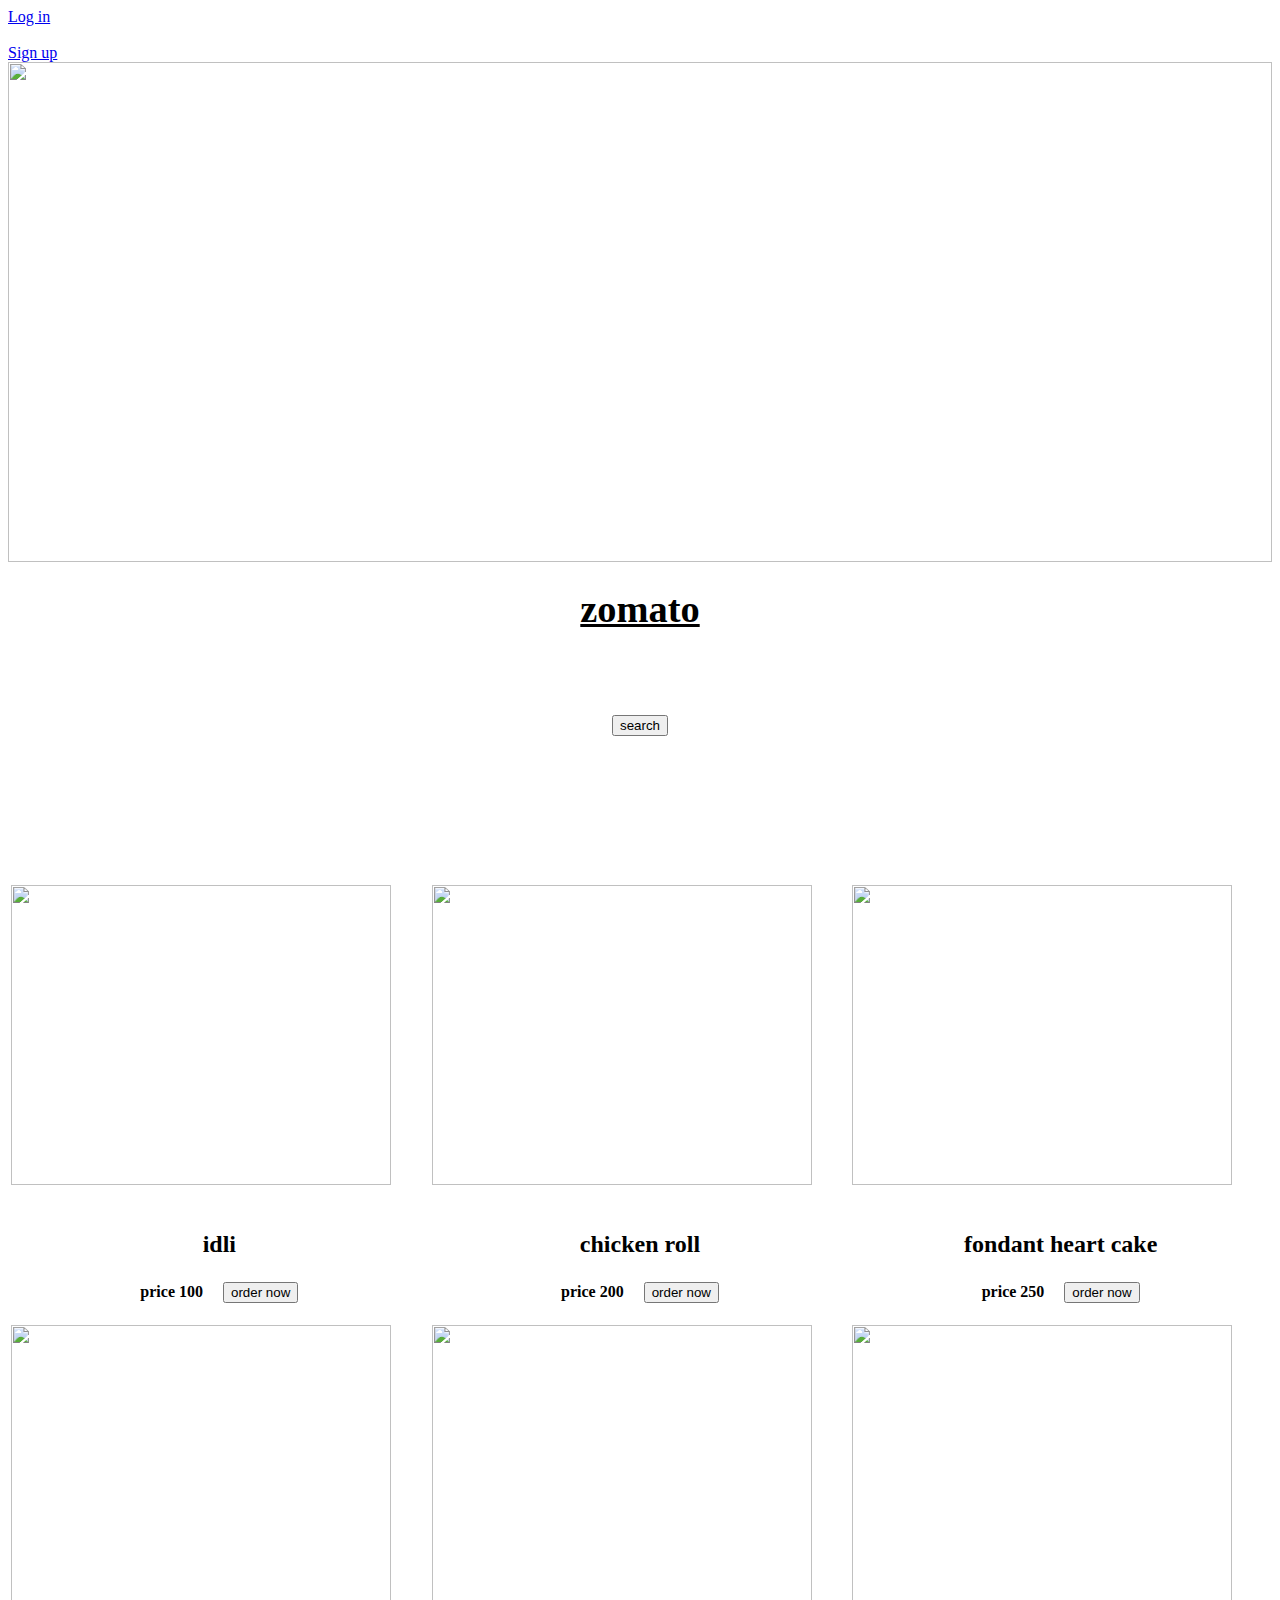
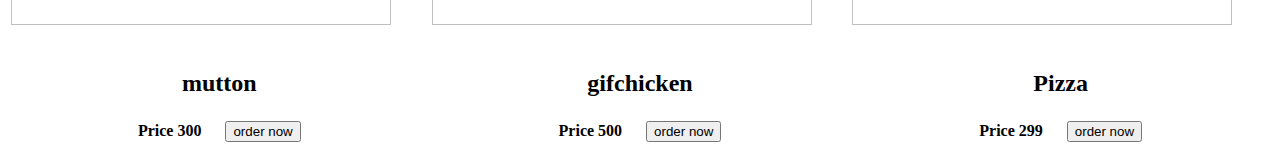
==== index.html.html @ c028f40b "Add files via upload" ====
<!DOCTYPE html>
<html lang="en">
<head>
    <meta charset="UTF-8">
    <meta name="viewport" content="width=device-width, initial-scale=1.0">
    <title>ZOMATO</title>   
</head>
<body bgcolor="white"> <a href="http://127.0.0.1:5501/login.html">Log in</a><br><br> 
     <a href="register.html">Sign up</a>
   <table>
    <img width="100%" height="500px" src="Zomato1.jpg"  alt="" >
    <h1 align="center"><big><u>zomato</u></big></h1><br><br>
    <h2 align ="center"><a href="https://www.zomato.com/"><button>search</button></a></h2>
    <tr>
    <td>&nbsp;&nbsp;&nbsp;&nbsp;&nbsp;&nbsp;&nbsp;&nbsp;&nbsp;&nbsp;&nbsp;&nbsp;&nbsp;&nbsp;&nbsp;&nbsp;
        <img src="idli10.webp" width="380px" height="300px" alt="">
        &nbsp;&nbsp;&nbsp;&nbsp;&nbsp;&nbsp;&nbsp;&nbsp;&nbsp;&nbsp;&nbsp;&nbsp;&nbsp;&nbsp;
        &nbsp;&nbsp;</td>
        <td>&nbsp;&nbsp;&nbsp;&nbsp;&nbsp;&nbsp;&nbsp;&nbsp;&nbsp;&nbsp;&nbsp;&nbsp;&nbsp;&nbsp;&nbsp;&nbsp;
            <img src="roll15.jpg" width="380px" height="300px" alt="">
            &nbsp;&nbsp;&nbsp;&nbsp;&nbsp;&nbsp;&nbsp;&nbsp;&nbsp;&nbsp;&nbsp;&nbsp;&nbsp;&nbsp;&nbsp;&nbsp;
        </td>
        <td>&nbsp;&nbsp;&nbsp;&nbsp;&nbsp;&nbsp;&nbsp;&nbsp;&nbsp;&nbsp;&nbsp;&nbsp;&nbsp;&nbsp;&nbsp;&nbsp;
             <img src="Fish17.jpg" width="380px" height="300" alt="">
             &nbsp;&nbsp;&nbsp;&nbsp;&nbsp;&nbsp;&nbsp;&nbsp;&nbsp;&nbsp;&nbsp;&nbsp;&nbsp;&nbsp;&nbsp;&nbsp;
        </td>
    </tr><br><br>
    <tr>
        <td><center><label for=""><h2>idli</h2></label></center></td>
        <td><center><label for=""><h2>chicken roll</h2></label></center></td>
        <td><center><label for=""><h2>fondant heart cake</h2></label></center></td>
    </tr>
    <tr>
        <th><center><label for="">price 100</label>&nbsp;&nbsp;&nbsp;&nbsp;&nbsp;<a href="#"><button>order now</button></a></center></th>
        <th><center><label for="">price 200</label>&nbsp;&nbsp;&nbsp;&nbsp;&nbsp;<a href="#"><button>order now</button></a></center></th>
        <th><center><label for="">price 250</label>&nbsp;&nbsp;&nbsp;&nbsp;&nbsp;<a href="#"><button>order now</button></a></center></th>
    </tr>
    <tr>
        <td>&nbsp;&nbsp;&nbsp;&nbsp;&nbsp;&nbsp;&nbsp;&nbsp;&nbsp;&nbsp;&nbsp;&nbsp;&nbsp;&nbsp;&nbsp;&nbsp;&nbsp;&nbsp;&nbsp;&nbsp;
            <img height="300px" width="380px"  src="mutton17.jpg" alt="">
            &nbsp;&nbsp;&nbsp;&nbsp;&nbsp;&nbsp;&nbsp;&nbsp;&nbsp;&nbsp;&nbsp;&nbsp;&nbsp;&nbsp;&nbsp;&nbsp;&nbsp;&nbsp;&nbsp;&nbsp;
        </td>
        <td>&nbsp;&nbsp;&nbsp;&nbsp;&nbsp;&nbsp;&nbsp;&nbsp;&nbsp;&nbsp;&nbsp;&nbsp;&nbsp;&nbsp;&nbsp;&nbsp;&nbsp;&nbsp;&nbsp;&nbsp;
            <img height="300px" width="380px"  src="gifchicken.gif" alt="">
            &nbsp;&nbsp;&nbsp;&nbsp;&nbsp;&nbsp;&nbsp;&nbsp;&nbsp;&nbsp;&nbsp;&nbsp;&nbsp;&nbsp;&nbsp;&nbsp;&nbsp;&nbsp;&nbsp;&nbsp;
        </td>
        <td>&nbsp;&nbsp;&nbsp;&nbsp;&nbsp;&nbsp;&nbsp;&nbsp;&nbsp;&nbsp;&nbsp;&nbsp;&nbsp;&nbsp;&nbsp;&nbsp;&nbsp;&nbsp;&nbsp;&nbsp;
            <img height="300px" width="380px"  src="Pizza18.jpg" alt="">
            &nbsp;&nbsp;&nbsp;&nbsp;&nbsp;&nbsp;&nbsp;&nbsp;&nbsp;&nbsp;&nbsp;&nbsp;&nbsp;&nbsp;&nbsp;&nbsp;&nbsp;&nbsp;&nbsp;&nbsp;
        </td>
    </tr><br><br>
    <tr>
        <td> <center><label for=""><h2>mutton</h2></label></center></td>
       <td> <center><label for=""><h2>gifchicken</h2></label></td></center>
       <td> <center><label for=""><h2>Pizza</h2></label></td></center>
    </tr>
    <tr>
        <th><center><label for="">Price 300</label>&nbsp;&nbsp;&nbsp;&nbsp;&nbsp; <a href="#"> <button>order now</button></center></th>
        <th><center><label for="">Price 500</label>&nbsp;&nbsp;&nbsp;&nbsp;&nbsp; <a href="#"> <button>order now</button></center></th>
        <th><center><label for="">Price 299</label>&nbsp;&nbsp;&nbsp;&nbsp;&nbsp; <a href="#"> <button>order now</button></center></th>
    </tr><br><br>
    <tr>
   </table>
</body>
</html>
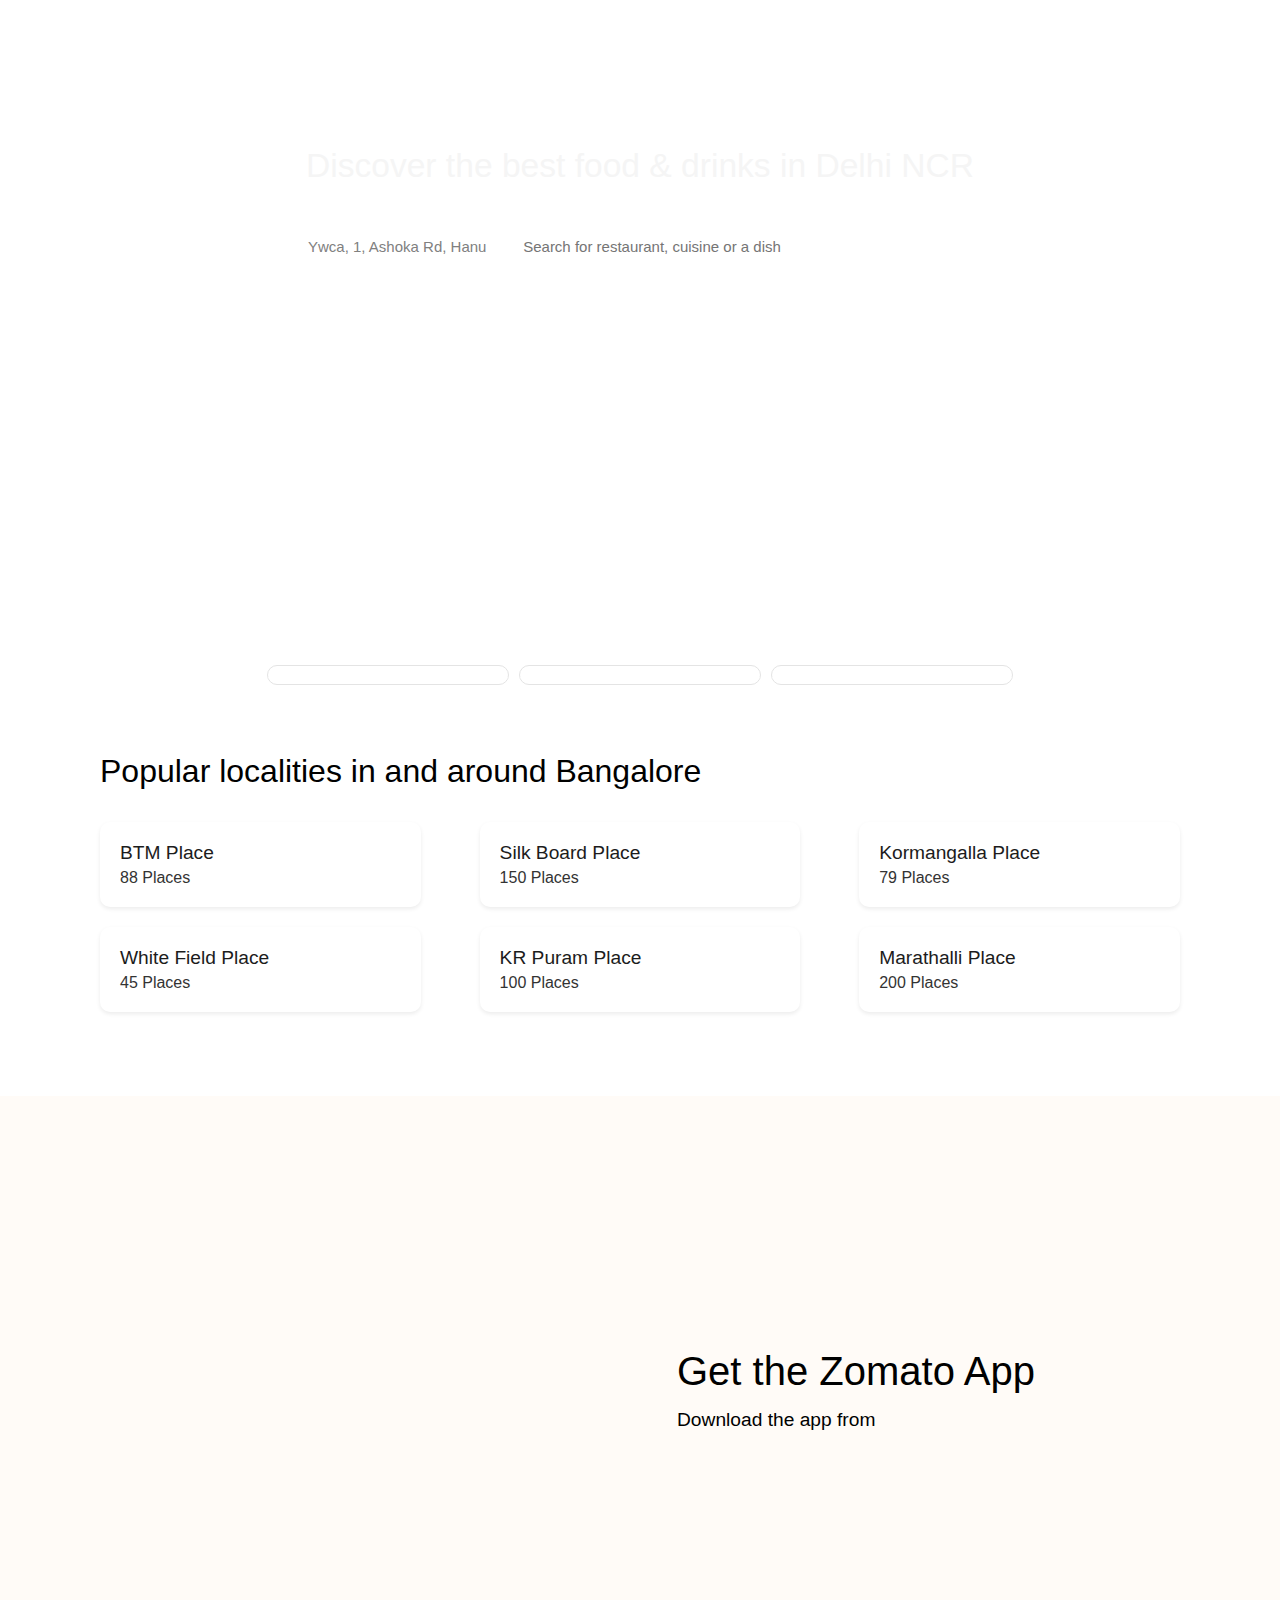
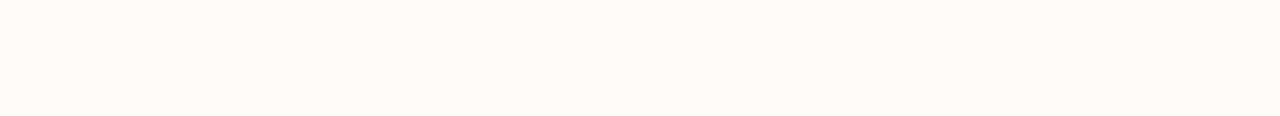
==== commit 348c51f9: "Add files via upload" ====
--- a/index.html.html
+++ b/index.html.html
@@ -2,64 +2,115 @@
 <html lang="en">
 <head>
     <meta charset="UTF-8">
+    <meta http-equiv="X-UA-Compatible" content="IE=edge">
     <meta name="viewport" content="width=device-width, initial-scale=1.0">
-    <title>ZOMATO</title>   
+    <title>Zomato</title>
+    <link rel="shortcut icon" href="https://b.zmtcdn.com/images/logo/zomato_logo_2017.png" type="image/x-icon">
+    <link rel="stylesheet" href="style.css">
+   
 </head>
-<body bgcolor="white"> <a href="http://127.0.0.1:5501/login.html">Log in</a><br><br> 
-     <a href="register.html">Sign up</a>
-   <table>
-    <img width="100%" height="500px" src="Zomato1.jpg"  alt="" >
-    <h1 align="center"><big><u>zomato</u></big></h1><br><br>
-    <h2 align ="center"><a href="https://www.zomato.com/"><button>search</button></a></h2>
-    <tr>
-    <td>&nbsp;&nbsp;&nbsp;&nbsp;&nbsp;&nbsp;&nbsp;&nbsp;&nbsp;&nbsp;&nbsp;&nbsp;&nbsp;&nbsp;&nbsp;&nbsp;
-        <img src="idli10.webp" width="380px" height="300px" alt="">
-        &nbsp;&nbsp;&nbsp;&nbsp;&nbsp;&nbsp;&nbsp;&nbsp;&nbsp;&nbsp;&nbsp;&nbsp;&nbsp;&nbsp;
-        &nbsp;&nbsp;</td>
-        <td>&nbsp;&nbsp;&nbsp;&nbsp;&nbsp;&nbsp;&nbsp;&nbsp;&nbsp;&nbsp;&nbsp;&nbsp;&nbsp;&nbsp;&nbsp;&nbsp;
-            <img src="roll15.jpg" width="380px" height="300px" alt="">
-            &nbsp;&nbsp;&nbsp;&nbsp;&nbsp;&nbsp;&nbsp;&nbsp;&nbsp;&nbsp;&nbsp;&nbsp;&nbsp;&nbsp;&nbsp;&nbsp;
-        </td>
-        <td>&nbsp;&nbsp;&nbsp;&nbsp;&nbsp;&nbsp;&nbsp;&nbsp;&nbsp;&nbsp;&nbsp;&nbsp;&nbsp;&nbsp;&nbsp;&nbsp;
-             <img src="Fish17.jpg" width="380px" height="300" alt="">
-             &nbsp;&nbsp;&nbsp;&nbsp;&nbsp;&nbsp;&nbsp;&nbsp;&nbsp;&nbsp;&nbsp;&nbsp;&nbsp;&nbsp;&nbsp;&nbsp;
-        </td>
-    </tr><br><br>
-    <tr>
-        <td><center><label for=""><h2>idli</h2></label></center></td>
-        <td><center><label for=""><h2>chicken roll</h2></label></center></td>
-        <td><center><label for=""><h2>fondant heart cake</h2></label></center></td>
-    </tr>
-    <tr>
-        <th><center><label for="">price 100</label>&nbsp;&nbsp;&nbsp;&nbsp;&nbsp;<a href="#"><button>order now</button></a></center></th>
-        <th><center><label for="">price 200</label>&nbsp;&nbsp;&nbsp;&nbsp;&nbsp;<a href="#"><button>order now</button></a></center></th>
-        <th><center><label for="">price 250</label>&nbsp;&nbsp;&nbsp;&nbsp;&nbsp;<a href="#"><button>order now</button></a></center></th>
-    </tr>
-    <tr>
-        <td>&nbsp;&nbsp;&nbsp;&nbsp;&nbsp;&nbsp;&nbsp;&nbsp;&nbsp;&nbsp;&nbsp;&nbsp;&nbsp;&nbsp;&nbsp;&nbsp;&nbsp;&nbsp;&nbsp;&nbsp;
-            <img height="300px" width="380px"  src="mutton17.jpg" alt="">
-            &nbsp;&nbsp;&nbsp;&nbsp;&nbsp;&nbsp;&nbsp;&nbsp;&nbsp;&nbsp;&nbsp;&nbsp;&nbsp;&nbsp;&nbsp;&nbsp;&nbsp;&nbsp;&nbsp;&nbsp;
-        </td>
-        <td>&nbsp;&nbsp;&nbsp;&nbsp;&nbsp;&nbsp;&nbsp;&nbsp;&nbsp;&nbsp;&nbsp;&nbsp;&nbsp;&nbsp;&nbsp;&nbsp;&nbsp;&nbsp;&nbsp;&nbsp;
-            <img height="300px" width="380px"  src="gifchicken.gif" alt="">
-            &nbsp;&nbsp;&nbsp;&nbsp;&nbsp;&nbsp;&nbsp;&nbsp;&nbsp;&nbsp;&nbsp;&nbsp;&nbsp;&nbsp;&nbsp;&nbsp;&nbsp;&nbsp;&nbsp;&nbsp;
-        </td>
-        <td>&nbsp;&nbsp;&nbsp;&nbsp;&nbsp;&nbsp;&nbsp;&nbsp;&nbsp;&nbsp;&nbsp;&nbsp;&nbsp;&nbsp;&nbsp;&nbsp;&nbsp;&nbsp;&nbsp;&nbsp;
-            <img height="300px" width="380px"  src="Pizza18.jpg" alt="">
-            &nbsp;&nbsp;&nbsp;&nbsp;&nbsp;&nbsp;&nbsp;&nbsp;&nbsp;&nbsp;&nbsp;&nbsp;&nbsp;&nbsp;&nbsp;&nbsp;&nbsp;&nbsp;&nbsp;&nbsp;
-        </td>
-    </tr><br><br>
-    <tr>
-        <td> <center><label for=""><h2>mutton</h2></label></center></td>
-       <td> <center><label for=""><h2>gifchicken</h2></label></td></center>
-       <td> <center><label for=""><h2>Pizza</h2></label></td></center>
-    </tr>
-    <tr>
-        <th><center><label for="">Price 300</label>&nbsp;&nbsp;&nbsp;&nbsp;&nbsp; <a href="#"> <button>order now</button></center></th>
-        <th><center><label for="">Price 500</label>&nbsp;&nbsp;&nbsp;&nbsp;&nbsp; <a href="#"> <button>order now</button></center></th>
-        <th><center><label for="">Price 299</label>&nbsp;&nbsp;&nbsp;&nbsp;&nbsp; <a href="#"> <button>order now</button></center></th>
-    </tr><br><br>
-    <tr>
-   </table>
+<body>
+    <header>
+        <div class="nav">
+            <div>
+                <p>Get The App</p>
+            </div>
+            <ul class="nav-bar">
+                <li>Add Restaurant</li>
+                <li>Log in</li>
+                <li>Sign up</li>
+            </ul>
+        </div>
+        <div class="head">
+            <img class="logo" src="https://b.zmtcdn.com/web_assets/8313a97515fcb0447d2d77c276532a511583262271.png" alt="">
+            <h3>Discover the best food & drinks in Delhi NCR</h3>
+            <div class="search">
+                <div class="search-item">
+                    <i class="fas fa-map-marker-alt"></i>
+                    <p>Ywca, 1, Ashoka Rd, Hanu</p>
+                </div>
+                <div class="search-item">
+                    <i class="fas fa-search"></i>
+                    <input type="text" placeholder="Search for restaurant, cuisine or a dish">
+                </div>
+            </div>
+        </div>
+        <div class="header-image">
+            <img src="https://b.zmtcdn.com/web_assets/81f3ff974d82520780078ba1cfbd453a1583259680.png" alt="">
+        </div>
+    </header>
+
+    <!-- Section 1 -->
+    <section class="section-1">
+        <div class="section-1-item">
+            <div class="items-details"><p>Order Food Online</p></div>
+           <a href="https://www.zomato.com/bangalore/order-food-online?delivery_subzone=3655"><img src="https://b.zmtcdn.com/webFrontend/e5b8785c257af2a7f354f1addaf37e4e1647364814.jpeg?output-format=webp&fit=around|402:360&crop=402:360;*,*
+            " alt=""></a>
+        </div>
+        <div class="section-1-item">
+            <div class="items-details"><p>Dining Out</p></div>
+            <a href="https://www.zomato.com/bangalore/dine-out"><img src="https://b.zmtcdn.com/webFrontend/d026b357feb0d63c997549f6398da8cc1647364915.jpeg?output-format=webp&fit=around|402:360&crop=402:360;*,*
+            " alt=""></a>
+        </div>
+        <div class="section-1-item">
+            <div class="items-details"><p>Nightlife & Club</p></div>
+            <a href="https://www.zomato.com/bangalore/drinks-and-nightlife"><img src="https://b.zmtcdn.com/webFrontend/d9d80ef91cb552e3fdfadb3d4f4379761647365057.jpeg?output-format=webp&fit=around|402:360&crop=402:360;*,*
+            " alt=""></a>
+        </div>
+    </section>
+
+    <!-- SECTION 2 -->
+    <section class="section-2">
+        <div class="section-2-heading">
+            <p>Popular localities in and around Bangalore</p>
+        </div>
+        <div class="section-2-container">
+            <div class="section-2-items">
+                <div class="section-2-item">
+                    <p class="item-head">BTM Place</p>
+                    <p class="item-subhead">88 Places</p>
+                </div>
+                <div class="section-2-item">
+                    <p class="item-head">Silk Board Place</p>
+                    <p class="item-subhead">150 Places</p>
+                </div>
+                <div class="section-2-item">
+                    <p class="item-head">Kormangalla Place</p>
+                    <p class="item-subhead">79 Places</p>
+                </div>
+                <div class="section-2-item">
+                    <p class="item-head">White Field Place</p>
+                    <p class="item-subhead">45 Places</p>
+                </div>
+                <div class="section-2-item">
+                    <p class="item-head">KR Puram Place</p>
+                    <p class="item-subhead">100 Places</p>
+                </div>
+                <div class="section-2-item">
+                    <p class="item-head">Marathalli Place</p>
+                    <p class="item-subhead">200 Places</p>
+                </div>
+            </div>
+        </div>
+    </section>
+
+    
+    <section class="section-3">
+        <div class="section-3-container">
+            <div class="section-3-img">
+                <img src="https://b.zmtcdn.com/data/o2_assets/a500ffc2ab483bc6a550aa635f4e55531648107832.png" alt="">
+            </div>
+            <div class="section-3-content">
+                <h1>Get the Zomato App</h1>
+                <p>
+                    Download the app from
+                </p>
+                <div class="section-3-download">
+                    <img src="https://b.zmtcdn.com/data/webuikit/23e930757c3df49840c482a8638bf5c31556001144.png" alt="">    
+                    <img src="https://b.zmtcdn.com/data/webuikit/9f0c85a5e33adb783fa0aef667075f9e1556003622.png" alt="">
+                </div>
+            </div>
+        </div>
+    </section>
 </body>
 </html>--- a/style.css
+++ b/style.css
@@ -0,0 +1,227 @@
+a:hover{
+    background-color: black
+}
+
+@import url('https://fonts.googleapis.com/css2?family=Poppins:wght@300;400;500;600;700;800&display=swap');
+
+body{
+    margin: 0;
+    padding: 0;
+    text-decoration: none;
+    font-family: 'Poppins', sans-serif;
+}
+
+header {
+    width: 100%;
+    height: 70vh;
+    overflow: hidden;
+    position: relative;
+    object-fit: cover;
+    margin-bottom: 2rem;
+}
+.header-image {
+    width: 100%;
+    position: absolute;
+    top: -20vh;
+    z-index: -1;
+}
+.header-image img {
+    width: 100%;
+}
+
+.nav {
+    display: flex;
+    justify-content: space-between;
+    align-items: center;
+    color: white;
+    font-size: 1rem;
+    margin: 0 40px;
+}
+.nav-bar {
+    list-style: none;
+    font-weight: lighter;
+    display: flex;
+    gap: 1.5rem;
+}
+.head {
+    display: flex;
+    flex-direction: column;
+    justify-content: center;
+    margin-top: 7vh;
+    align-items: center;
+}
+.logo {
+    width: 20vw;
+}
+.head h3 {
+    font-size: 2.1rem;
+    color: whitesmoke;
+    font-weight: 400;
+}
+.search {
+    display: flex;
+    width: 55vw;
+    /* justify-content: center; */
+    align-items: center;
+    border-radius: 10px;
+    background: white;
+    padding: 5px 4px
+}
+.search .search-item{
+    display: flex;
+    align-items: center;
+    margin-left: 10px;
+}
+.search .search-item p {
+    color: gray;
+    border-right: 1px solide gray;
+    font-size: 15px;
+    margin-right: 10px;
+    padding-left: 10px;
+}
+.search .search-item input {
+    outline: none;
+    border: none;
+    width: 200%;
+    padding-left: 10px;
+    font-size: 15px;
+}
+.search .search-item:first-child{
+    width: 30%;
+    color: rgb(255, 126, 139);
+}
+.search .search-item:last-child{
+    width: 70%;
+    color: gray;
+}
+
+/* SECTION 1 */
+.section-1 {
+    display: flex;
+    justify-content: center;
+    align-items: center;
+    margin-bottom: 4rem;
+}
+.section-1 .section-1-item {
+    position: relative;
+    /* width: 300px; */
+    width: 15rem;
+    margin: 3px 5px;
+    overflow: hidden;
+    border-radius: 10px;
+    background: white;
+    border: 1px solid rgb(228, 228, 228);
+}
+.section-1 .section-1-item img {
+    width: 100%;
+    border: 1px solid rgb(228, 228, 228);
+    border-radius: 15px;
+    z-index: -1;
+}
+.section-1 .section-1-item .items-details {
+    position: absolute;
+    bottom: 3px;
+    align-items: center;
+    border-radius: 0 0 15px 15px;
+    background-color: white;
+    width: 100%;
+    height: 25%;
+    z-index: 2;
+}
+.section-1 .section-1-item .items-details p {
+    text-align: center;
+    font-size: 1.2rem;
+    letter-spacing: 0.7px;    
+}
+.section-1 .section-1-item:hover {
+    box-shadow: 0px 1px 2px rgba(207, 207, 207, 0.5);
+    transition: all 0.1s;
+}
+
+
+/* SECTION 2 */
+.section-2 {
+    width: 1080px;
+    margin: 0 auto;
+    margin-bottom: 4rem;
+}
+.section-2-heading {
+    font-size: 2rem;
+    line-height: 1.2;
+    font-weight: 400;
+}
+.section-2 .section-2-container .section-2-items {
+    display: flex;
+    flex-wrap: wrap;
+    justify-content: space-between;
+}
+
+.section-2 .section-2-container .section-2-items .section-2-item {
+    width: 100%;
+    max-width: 26%;
+    margin-bottom: 20px;
+}
+.section-2-item {
+    border-radius: 10px;
+    box-shadow: 0 2px 4px rgb(236, 236, 236);
+    padding: 20px;
+}
+.section-2-item .item-head {
+    font-size: 1.2rem;
+    color: rgb(28, 28, 28);
+    margin: 0;
+    margin-bottom: 5px;
+}
+.section-2-item .item-subhead {
+    font-weight: lighter;
+    color: rgb(51, 51, 51);
+    margin: 0;
+}
+
+/* SECTION 3 */
+.section-3 {
+    height: 620px;
+    background-color: rgb(255, 251, 247);
+}
+.section-3-container{
+    width: 1080px;
+    height: 100%;
+    margin: 0 auto;
+    display: flex;
+    justify-content: center;
+    align-items: center;
+}
+.section-3-img {
+    width: 40%;
+}
+.section-3-img img {
+    width: 400px;
+}
+.section-3-content {
+
+}
+.section-3-content h1 {
+    font-size: 2.5rem;
+    font-weight: lighter;
+    margin-bottom: 0;
+    margin: 0;
+    margin-bottom: 15px;
+}
+.section-3-content p{
+    font-size: 1.2rem;
+    font-weight: lighter;
+    margin: 0;
+    margin-bottom: 15px;
+}
+.section-3-download img{
+    width: 40%;
+}
+
+/* FOOTER */
+footer {
+    width: 100%;
+    height: 120px;
+    display: flex;
+    justify-content: center;
+    align-items: center;
+}